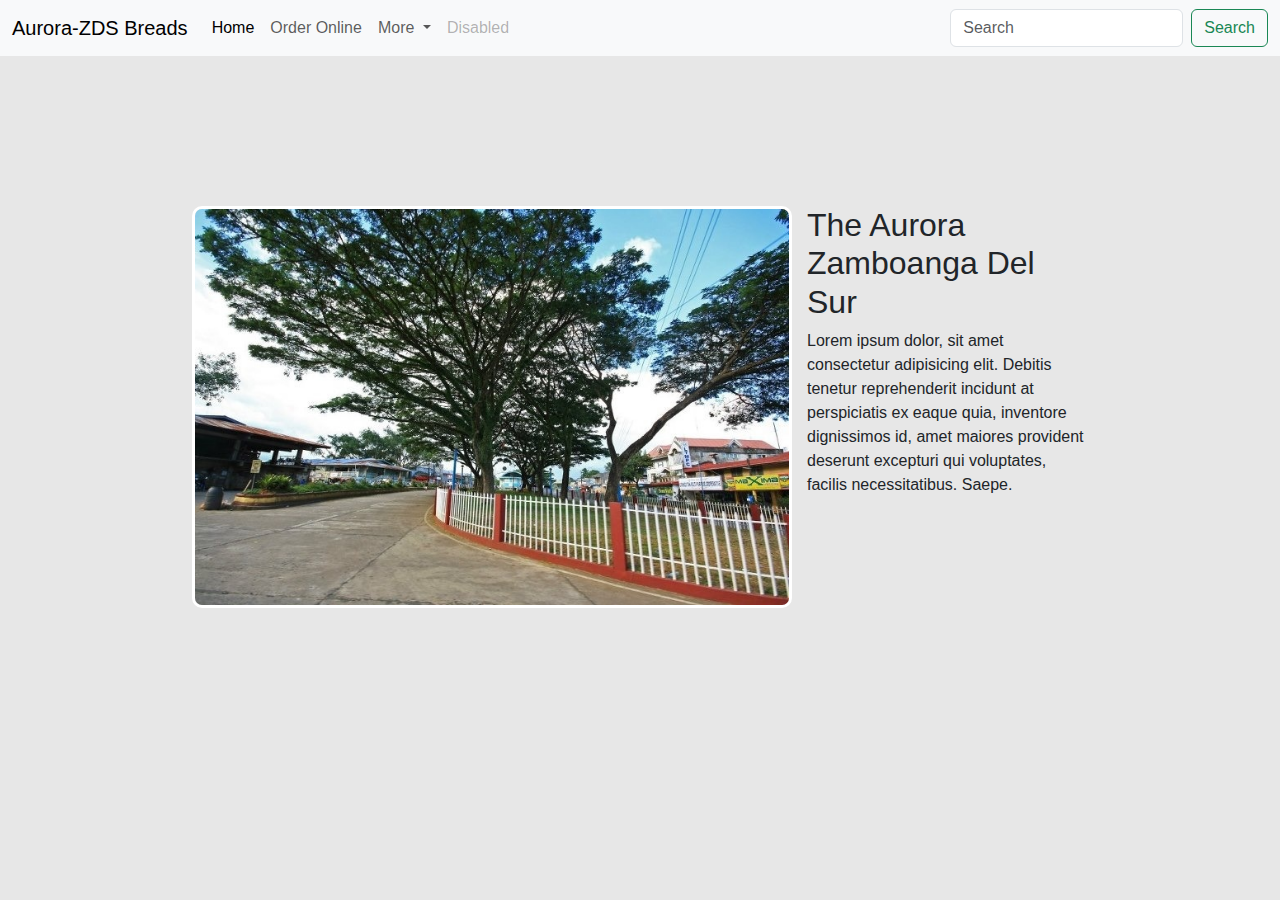
==== index.html @ 2ebef50e "this is my second commit" ====
<!DOCTYPE html>
<html lang="en">
<head>
    <meta charset="UTF-8">
    <meta name="viewport" content="width=device-width, initial-scale=1.0">
    
    <link rel="stylesheet" href="https://cdn.jsdelivr.net/npm/bootstrap@5.3.2/dist/css/bootstrap.min.css">
    <link rel="stylesheet" href="index.css">

    <title>the bread Page</title>
</head>
<body>
    
    <nav class="navbar navbar-expand-lg bg-body-tertiary">
        <div class="container-fluid">
          <a class="navbar-brand" href="index.html">Aurora-ZDS Breads</a>
          <button class="navbar-toggler" type="button" data-bs-toggle="collapse" data-bs-target="#navbarSupportedContent" aria-controls="navbarSupportedContent" aria-expanded="false" aria-label="Toggle navigation">
            <span class="navbar-toggler-icon"></span>
          </button>
          <div class="collapse navbar-collapse" id="navbarSupportedContent">
            <ul class="navbar-nav me-auto mb-2 mb-lg-0">
              <li class="nav-item">
                <a class="nav-link active" aria-current="page" href="page1.html">Home</a>
              </li>
              <li class="nav-item">
                <a class="nav-link" href="#">Order Online</a>
              </li>
              <li class="nav-item dropdown">
                <a class="nav-link dropdown-toggle" href="#" role="button" data-bs-toggle="dropdown" aria-expanded="false">
                  More
                </a>
                <ul class="dropdown-menu">
                  <li><a class="dropdown-item" href="#">Make a bread</a></li>
                  <li><a class="dropdown-item" href="#">About authot</a></li>
                  <li><hr class="dropdown-divider"></li>
                  <li><a class="dropdown-item" href="#">Something else here</a></li>
                </ul>
              </li>
              <li class="nav-item">
                <a class="nav-link disabled" aria-disabled="true">Disabled</a>
              </li>
            </ul>
            <form class="d-flex" role="search">
              <input class="form-control me-2" type="search" placeholder="Search" aria-label="Search">
              <button class="btn btn-outline-success" type="submit">Search</button>
            </form>
          </div>
        </div>
      </nav>

      <p class="lead">
        
      </p>

      <div class ="wrapper">
        <img src="aurora1.jpg"  alt="">
        <div class ="text-box">
          <h2>The Aurora Zamboanga Del Sur </h2>
          
          <p>Lorem ipsum dolor, sit amet consectetur adipisicing elit. Debitis tenetur reprehenderit incidunt at perspiciatis ex eaque quia, inventore dignissimos id, amet maiores provident deserunt excepturi qui voluptates, facilis necessitatibus. Saepe.</p>
        </div>
      
      </div>
      
      
      
      
    

    <script src="https://cdn.jsdelivr.net/npm/bootstrap@5.3.2/dist/js/bootstrap.bundle.min.js"></script>
</body>
</html>
---- index.css ----
*  {
    margin: 0;
    padding: 0;
    box-sizing: border-box;
    font-family: 'Poppins', sans-serif;



}

body {
    background-image: url("baguette-bread-1581535577.jpg");
    justify-content: center;
    align-items: center;
    min-height: 100vh;
    background: rgb(231, 231, 231);



}

img {
    max-width: 600px;
    float: left;
    border: 3px solid rgb(255, 255, 255);
    border-radius: 10px;
    margin-right: 15px;
    margin-bottom: 20px;
}

.wrapper {
    margin: 150px auto;
    width: 70%;           

}

.textbox {
    color: black;


}

.textbox h2{
    font-size: 42px;

}

.textbox p {
    font-size: 16px;

}
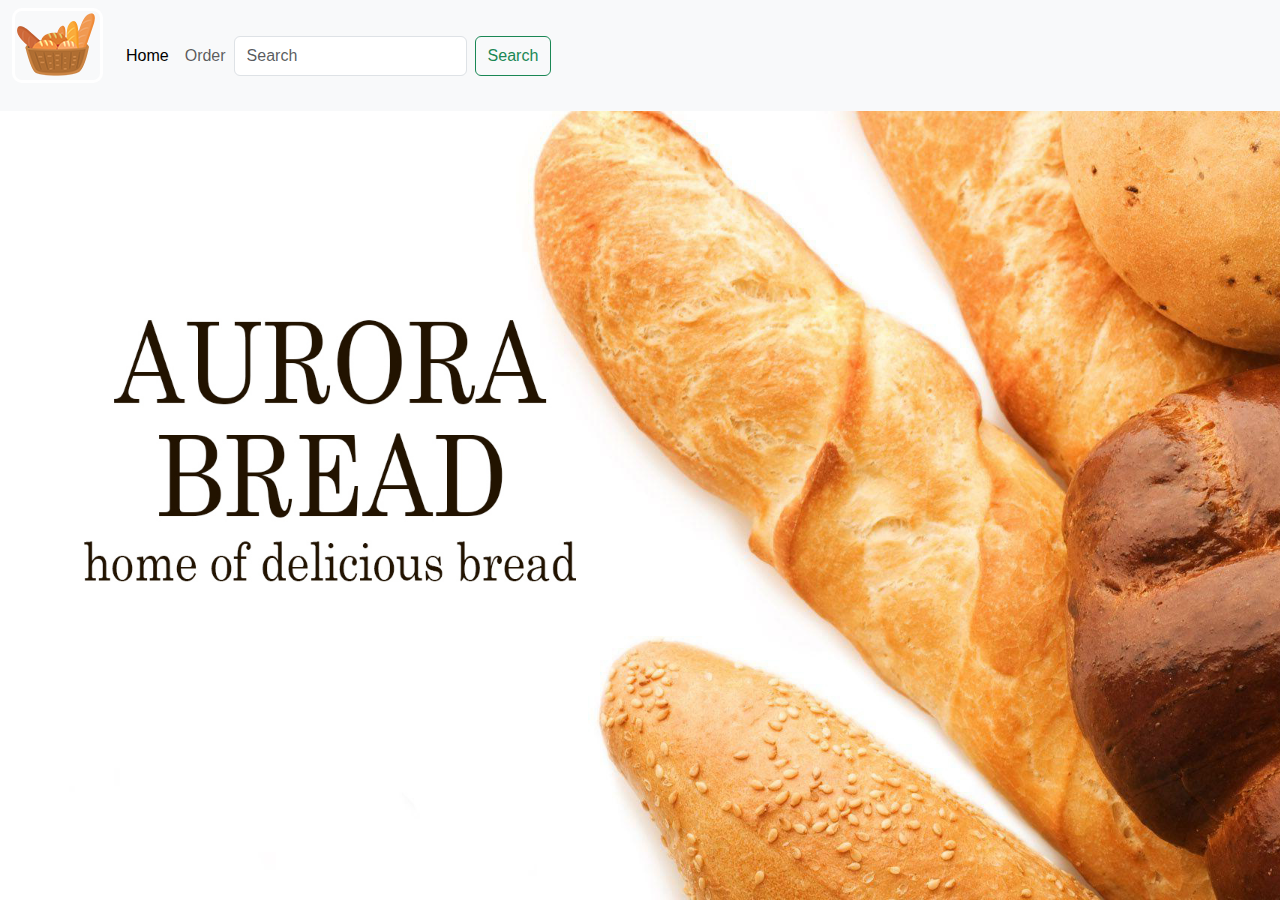
==== commit 54936282: "commit 3" ====
--- a/index.html
+++ b/index.html
@@ -13,7 +13,8 @@
     
     <nav class="navbar navbar-expand-lg bg-body-tertiary">
         <div class="container-fluid">
-          <a class="navbar-brand" href="index.html">Aurora-ZDS Breads</a>
+          <a class="" href="index.html"><img src="logobread.png"></a>
+        
           <button class="navbar-toggler" type="button" data-bs-toggle="collapse" data-bs-target="#navbarSupportedContent" aria-controls="navbarSupportedContent" aria-expanded="false" aria-label="Toggle navigation">
             <span class="navbar-toggler-icon"></span>
           </button>
@@ -23,23 +24,11 @@
                 <a class="nav-link active" aria-current="page" href="page1.html">Home</a>
               </li>
               <li class="nav-item">
-                <a class="nav-link" href="#">Order Online</a>
+                <a class="nav-link" href="#">Order</a>
               </li>
-              <li class="nav-item dropdown">
-                <a class="nav-link dropdown-toggle" href="#" role="button" data-bs-toggle="dropdown" aria-expanded="false">
-                  More
-                </a>
-                <ul class="dropdown-menu">
-                  <li><a class="dropdown-item" href="#">Make a bread</a></li>
-                  <li><a class="dropdown-item" href="#">About authot</a></li>
-                  <li><hr class="dropdown-divider"></li>
-                  <li><a class="dropdown-item" href="#">Something else here</a></li>
-                </ul>
-              </li>
-              <li class="nav-item">
-                <a class="nav-link disabled" aria-disabled="true">Disabled</a>
-              </li>
-            </ul>
+          
+                
+               
             <form class="d-flex" role="search">
               <input class="form-control me-2" type="search" placeholder="Search" aria-label="Search">
               <button class="btn btn-outline-success" type="submit">Search</button>
@@ -52,15 +41,7 @@
         
       </p>
 
-      <div class ="wrapper">
-        <img src="aurora1.jpg"  alt="">
-        <div class ="text-box">
-          <h2>The Aurora Zamboanga Del Sur </h2>
-          
-          <p>Lorem ipsum dolor, sit amet consectetur adipisicing elit. Debitis tenetur reprehenderit incidunt at perspiciatis ex eaque quia, inventore dignissimos id, amet maiores provident deserunt excepturi qui voluptates, facilis necessitatibus. Saepe.</p>
-        </div>
       
-      </div>
       
       
       
--- a/index.css
+++ b/index.css
@@ -18,6 +18,11 @@
 
 
 }
+body {
+    background-image: url("breadwallp.jpg");
+    background-color: #cccccc;
+    background-size: cover;
+   }
 
 img {
     max-width: 600px;
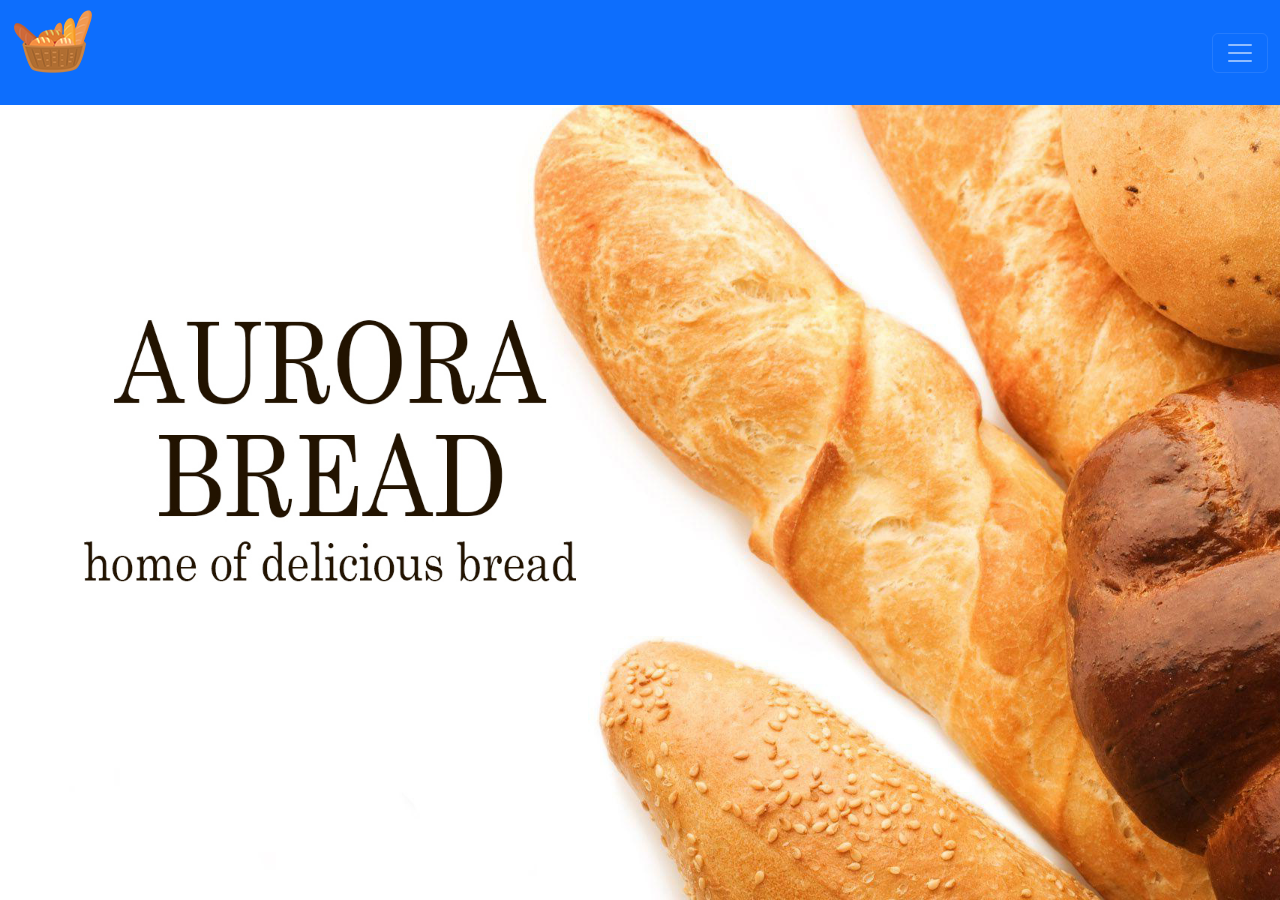
==== commit 324c7179: "this last final fantasy" ====
--- a/index.html
+++ b/index.html
@@ -11,7 +11,7 @@
 </head>
 <body>
     
-    <nav class="navbar navbar-expand-lg bg-body-tertiary">
+    <nav class="navbar navbar-dark bg-primary">
         <div class="container-fluid">
           <a class="" href="index.html"><img src="logobread.png"></a>
         
@@ -21,7 +21,7 @@
           <div class="collapse navbar-collapse" id="navbarSupportedContent">
             <ul class="navbar-nav me-auto mb-2 mb-lg-0">
               <li class="nav-item">
-                <a class="nav-link active" aria-current="page" href="page1.html">Home</a>
+                <a class="nav-link active" aria-current="page" href="page1.html">Bread Gallery</a>
               </li>
               <li class="nav-item">
                 <a class="nav-link" href="#">Order</a>
--- a/index.css
+++ b/index.css
@@ -27,7 +27,7 @@
 img {
     max-width: 600px;
     float: left;
-    border: 3px solid rgb(255, 255, 255);
+    
     border-radius: 10px;
     margin-right: 15px;
     margin-bottom: 20px;
